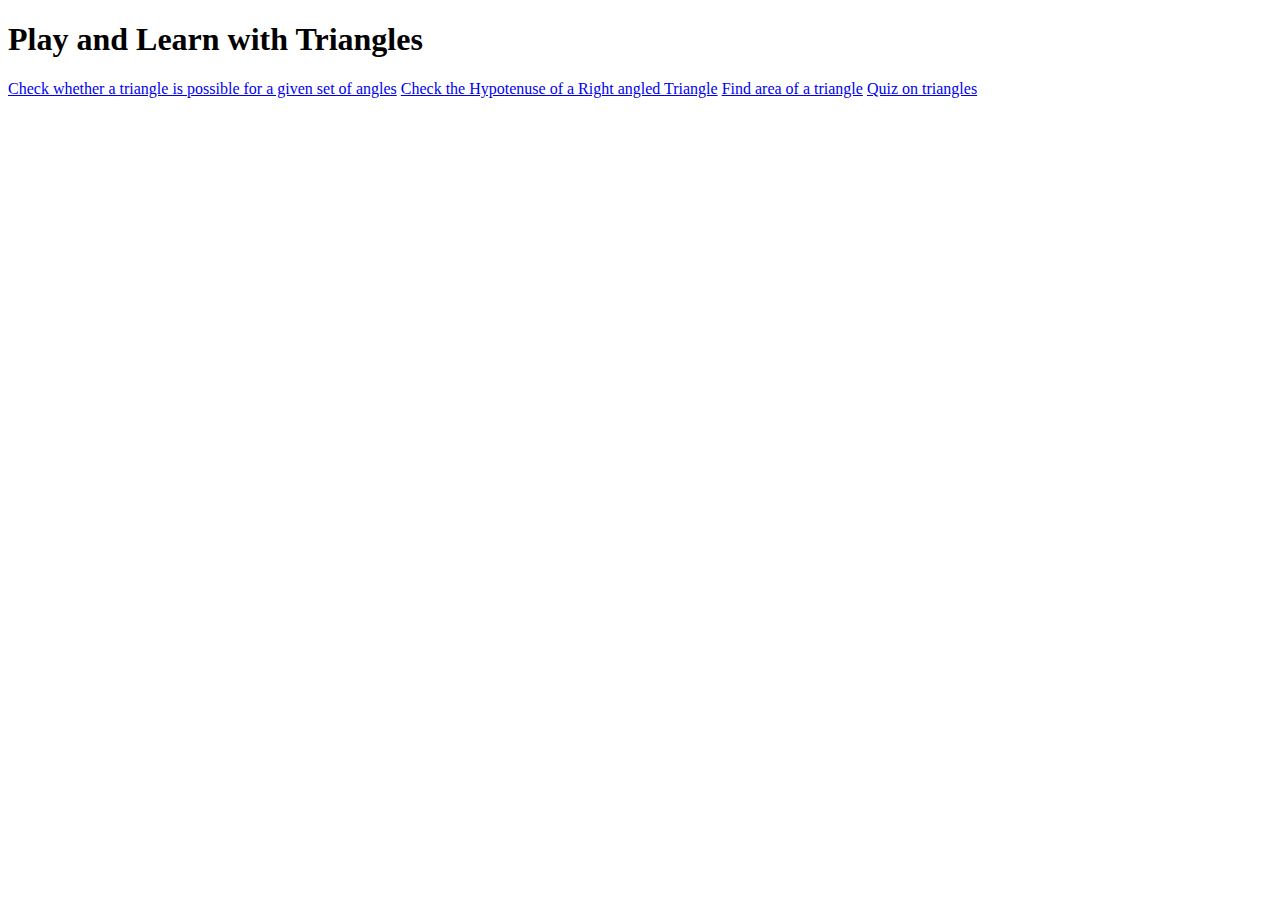
==== index.html @ a2c6a172 "area, quiz,etc pages" ====
<!DOCTYPE html>
<html lang="en">
<head>
    <meta charset="UTF-8">
    <meta http-equiv="X-UA-Compatible" content="IE=edge">
    <meta name="viewport" content="width=device-width, initial-scale=1.0">
    <title>Triangles</title>
    <link rel="stylesheet" href="style.css">
</head>
<body>

    <h1>Play and Learn with Triangles</h1>

    <div class="container" id="containeri">

    <a class="links" id="link1" href="possible.html"> Check whether a triangle is possible for a given set of angles</a>

    <a class="links" id="link2" href="hypo.html"> Check the Hypotenuse of a Right angled Triangle</a>

    <a class="links" id="link3" href="area.html">Find area of a triangle</a>

    <a class="links" id="link4" href="quiz.html">Quiz on triangles</a>
    </div>
    
</body>
</html>
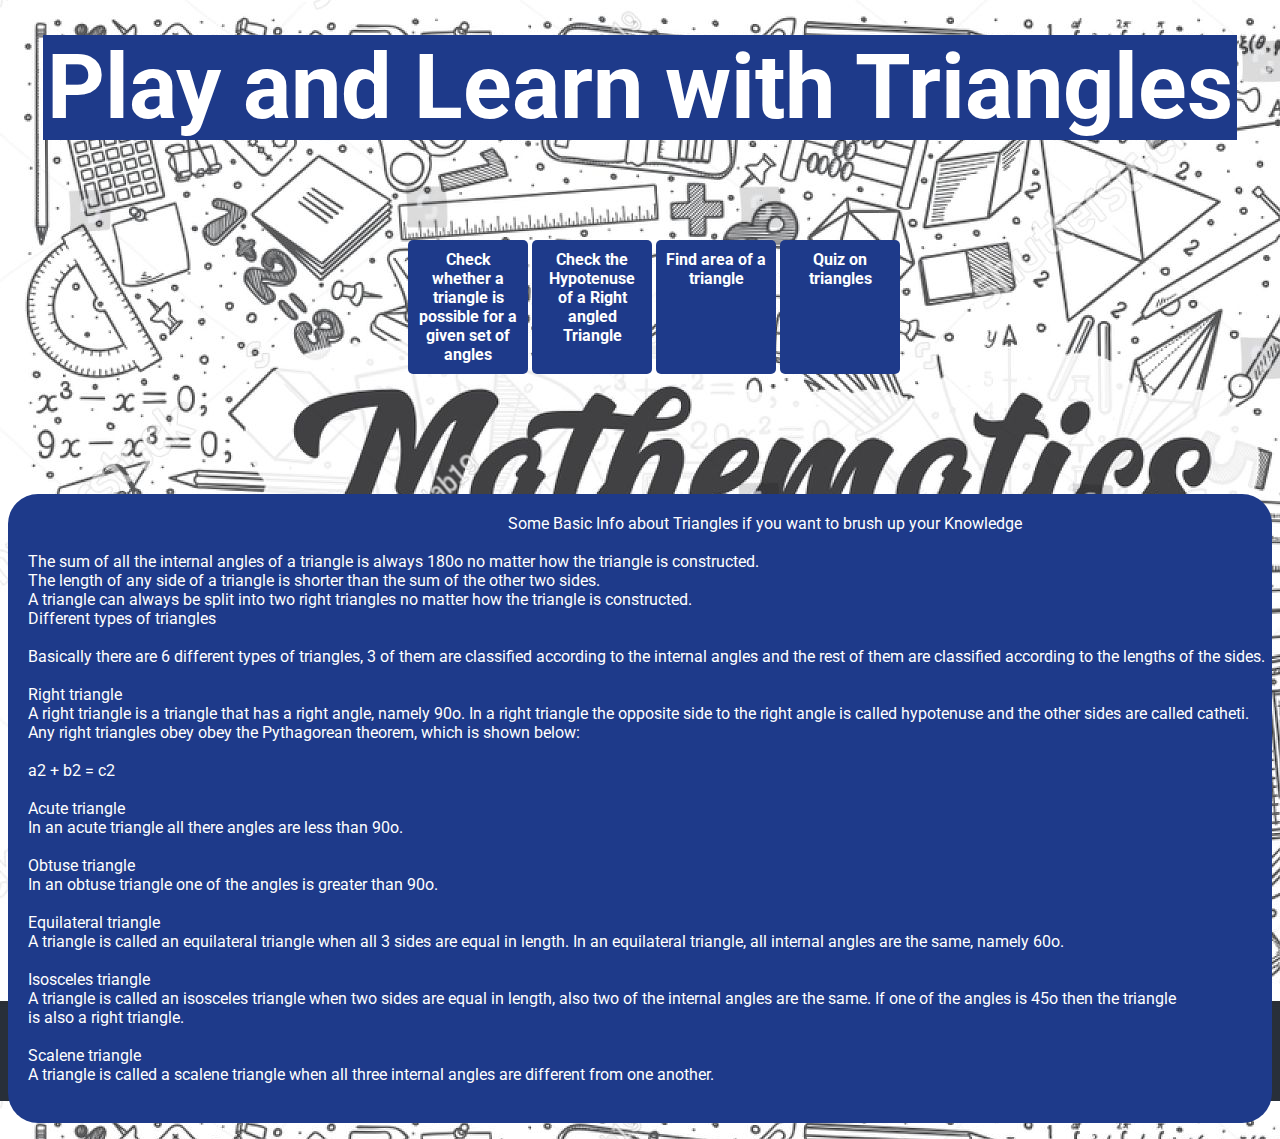
==== commit b46480bb: "Background change" ====
--- a/index.html
+++ b/index.html
@@ -22,5 +22,38 @@
     <a class="links" id="link4" href="quiz.html">Quiz on triangles</a>
     </div>
     
+    <pre>
+                                                                                                                        Some Basic Info about Triangles if you want to brush up your Knowledge
+
+The sum of all the internal angles of a triangle is always 180o no matter how the triangle is constructed.
+The length of any side of a triangle is shorter than the sum of the other two sides. 
+A triangle can always be split into two right triangles no matter how the triangle is constructed.
+Different types of triangles
+
+Basically there are 6 different types of triangles, 3 of them are classified according to the internal angles and the rest of them are classified according to the lengths of the sides.
+
+Right triangle
+A right triangle is a triangle that has a right angle, namely 90o. In a right triangle the opposite side to the right angle is called hypotenuse and the other sides are called catheti. 
+Any right triangles obey obey the Pythagorean theorem, which is shown below:
+
+a2 + b2 = c2
+
+Acute triangle
+In an acute triangle all there angles are less than 90o.
+
+Obtuse triangle
+In an obtuse triangle one of the angles is greater than 90o.
+
+Equilateral triangle
+A triangle is called an equilateral triangle when all 3 sides are equal in length. In an equilateral triangle, all internal angles are the same, namely 60o.
+
+Isosceles triangle
+A triangle is called an isosceles triangle when two sides are equal in length, also two of the internal angles are the same. If one of the angles is 45o then the triangle 
+is also a right triangle.
+
+Scalene triangle
+A triangle is called a scalene triangle when all three internal angles are different from one another.
+    </pre>
+    
 </body>
 </html>--- a/style.css
+++ b/style.css
@@ -0,0 +1,238 @@
+@import url('https://fonts.googleapis.com/css2?family=Roboto:wght@300;700;900&display=swap');
+
+*{
+    font-family: 'Roboto', sans-serif;
+}
+
+body{
+    background-image: url(/bg.jpg);
+}
+
+
+h1{
+    margin: 35px;
+    font-size: 90px;
+    color: white;
+    background-color: #1E3A8A;
+    text-align: center;
+}
+
+#containeri{
+    width: 800px;
+    margin: auto;
+    margin-left: 400px;
+    margin-top: 100px;
+}
+
+#link1{
+    display: inline-flex;
+    width: 100px;
+    margin: auto;
+    color: white;
+    font-weight: bold;
+    text-decoration: none;
+    text-align: center;
+    border-radius: 5px;
+    padding: 10px;
+    background-color: #1E3A8A;
+}
+
+#link2{
+    display: inline-flex;
+    width: 100px;
+    margin: auto;
+    color: white;
+    font-weight: bold;
+    text-decoration: none;
+    text-align: center;
+    border-radius: 5px;
+    padding: 10px;
+    background-color: #1E3A8A;
+    height: 114px;
+}
+
+#link3{
+    display: inline-flex;
+    width: 100px;
+    margin: auto;
+    color: white;
+    font-weight: bold;
+    text-decoration: none;
+    text-align: center;
+    border-radius: 5px;
+    padding: 10px;
+    background-color: #1E3A8A;
+    height: 114px;
+} 
+    
+
+#link4{
+    display: inline-flex;
+    width: 100px;
+    margin: auto; 
+    color: white;
+    font-weight: bold;
+    text-decoration: none;
+    text-align: center;
+    border-radius: 5px;
+    padding: 10px;
+    background-color: #1E3A8A;
+    height: 114px;
+    vertical-align: center;
+}
+
+#containerh{
+    max-width: 30%;
+    margin: auto;
+    text-align: center;
+    margin-top: 50px;
+    background-color: rgb(241, 241, 241);
+    border-radius: 20px;
+    color: black;
+    padding: 10px;
+}
+
+#hh{
+    font-size: 62px;
+    text-align: center;
+    color: white;
+    background-color: #1E3A8A;
+}
+
+li{
+    list-style: none;
+    margin: 10px;
+    margin-top: 20px;
+}
+
+#btnside{
+    margin-left: 10px;
+    margin-top: 10px;
+}
+
+input{
+    display: block;
+    margin-top: 10px;
+    margin-left: 90px;
+}
+
+#outputh{
+   margin: 20px; 
+   margin-left: 70px;
+}
+
+#ha{
+    font-size: 47px;
+    text-align: center;
+    color: white;
+    background-color: #1E3A8A;
+}
+
+#area1{
+    max-width: 30%;
+    margin: auto;
+    text-align: center;
+    margin-top: 50px;
+    background-color: rgb(241, 241, 241);
+    border-radius: 20px;
+    color: black;
+    padding: 10px;
+}
+
+#area2{
+    max-width: 30%;
+    margin: auto;
+    text-align: center;
+    margin-top: 50px;
+    background-color: rgb(241, 241, 241);
+    border-radius: 20px;
+    color: black;
+    padding: 10px;
+}
+
+#area3{
+    max-width: 30%;
+    margin: auto;
+    text-align: center;
+    margin-top: 50px;
+    background-color: rgb(241, 241, 241);
+    border-radius: 20px;
+    color: black;
+    padding: 10px;
+}
+
+.inputa{
+    display: block;
+    margin-top: 10px;
+    margin-left: 120px;
+    margin-bottom: 30px;
+}
+
+#hq{
+    font-size: 63px;
+    text-align: center;
+    color: white;
+    background-color: #1E3A8A;
+}
+
+.ow{
+    max-width: 60%;
+    margin: auto;
+    text-align: left;
+    margin-top: 50px;
+    background-color: rgb(241, 241, 241);
+    border-radius: 20px;
+    color: black;
+    padding: 10px;
+} 
+
+#submitQuiz{
+    width: 100px;
+    margin: auto;
+    margin-left: 600px;
+    font-size: large;
+    font-weight: bold;
+    color: white;
+    background-color: #1E3A8A;
+    margin-top: 20px;
+    margin-bottom: 20px;
+    border-radius: 5px;
+}
+
+#outputq{
+    width: 300px;
+    margin: auto;
+    margin-left: 600px;
+    font-size: large;
+    color: black;
+    background-color: white;
+    margin-top: 20px;
+    margin-bottom: 20px;
+    border-radius: 5px;
+}
+
+#hp{
+    font-size: 70px;
+    text-align: center;
+    color: white;
+    background-color: #1E3A8A;
+}
+
+#containerp{
+    max-width: 30%;
+    margin: auto;
+    text-align: center;
+    margin-top: 50px;
+    background-color: rgb(241, 241, 241);
+    border-radius: 20px;
+    color: black;
+    padding: 10px;
+}
+
+pre{
+    color: white;
+    background-color: #1E3A8A;
+    margin-top: 120px;
+    padding: 20px;
+    border-radius: 30px;
+}